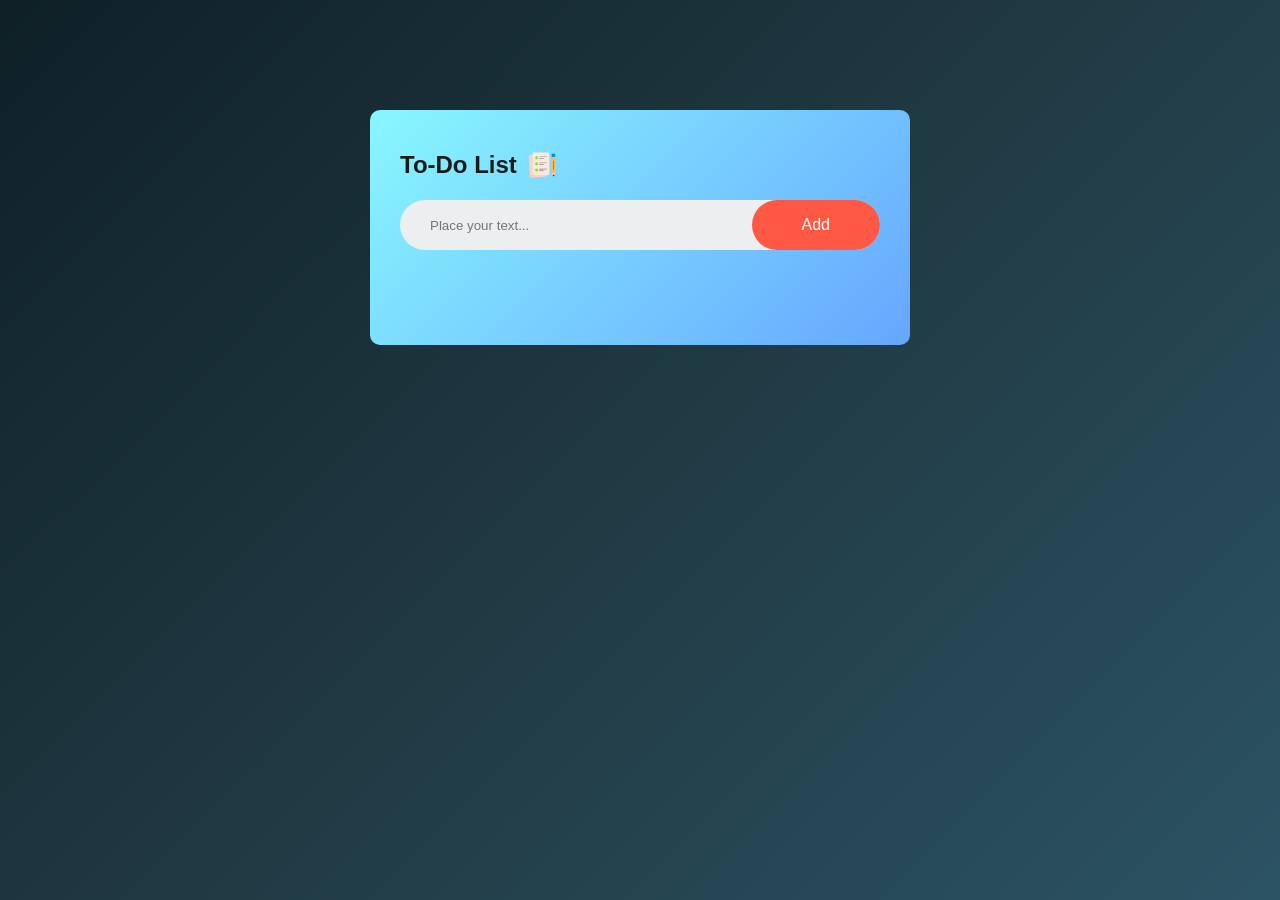
==== 01_TODO_LocalStorage/index.html @ 3b8e4e60 "Add To-Do List Project" ====
<!DOCTYPE html>
<html lang="en">
  <head>
    <meta charset="UTF-8" />
    <meta name="viewport" content="width=device-width, initial-scale=1.0" />
    <title>To-Do List App</title>
    <link rel="stylesheet" href="style.css" />
  </head>
  <body>
    <div class="container">
      <div class="todo-app">
        <h2>To-Do List <img src="images/icon.png" alt="" /></h2>
        <div class="row">
          <input type="text" id="input-box" placeholder="Place your text..." />
          <button onclick="addTask()">Add</button>
        </div>
        <ul id="list-container">
            <!-- <li class="checked">Task1</li>
            <li>Task2</li>
            <li>Task3</li> -->
        </ul>
      </div>
    </div>
    <script src="script.js"></script>
  </body>
</html>
---- 01_TODO_LocalStorage/style.css ----
* {
  font-family: Arial, Helvetica, sans-serif;
  margin: 0;
  padding: 0;
  box-sizing: border-box;
}

.container {
  width: 100%;
  min-height: 100vh;
  background: linear-gradient(135deg, #0f2027, #203a43, #2c5364);
  padding: 10px;
}

.todo-app {
  width: 100%;
  max-width: 540px;
  background: linear-gradient(135deg, #89f7fe, #66a6ff);
  margin: 100px auto 20px;
  padding: 40px 30px 70px;
  border-radius: 10px;
}

.todo-app h2 {
  color: #1a1a1a;
  display: flex;
  align-items: center;
  margin-bottom: 20px;
}

.todo-app h2 img {
  width: 30px;
  margin-left: 10px;
}

.row {
  display: flex;
  align-items: center;
  justify-content: space-between;
  background: #edeef0;
  border-radius: 30px;
  padding-left: 20px;
  margin-bottom: 25px;
}

input {
  flex: 1;
  border: none;
  outline: none;
  background: transparent;
  padding: 10px;
  font-weight: 14px;
}

button {
  border: none;
  outline: none;
  padding: 16px 50px;
  background: #ff5945;
  color: #fff;
  font-size: 16px;
  cursor: pointer;
  border-radius: 40px;
}

ul li {
  position: relative;
  list-style: none;
  font-size: 17px;
  padding: 12px 50px 12px 15px;
  user-select: none;
  cursor: pointer;
  display: flex;
  align-items: center;
  gap: 15px;
}

ul li:before {
  content: '';
  flex-shrink: 0;
  height: 28px;
  width: 28px;
  border-radius: 50%;
  background-image: url(images/unchecked.png);
  background-size: cover;
  background-position: center;
}

ul li.checked {
  color: #555;
  text-decoration: line-through;
}

ul li.checked::before {
  background-image: url(images/checked.png);
}

ul li .task-text {
  flex: 1;
}

ul li .delete {
  position: absolute;
  right: 10px;
  top: 50%;
  transform: translateY(-50%);
  width: 25px;
  height: 25px;
  font-size: 18px;
  line-height: 25px;
  text-align: center;
  color: #555;
  cursor: pointer;
  border-radius: 50%;
}

ul li .delete:hover {
  background: #a9a0a0;
}
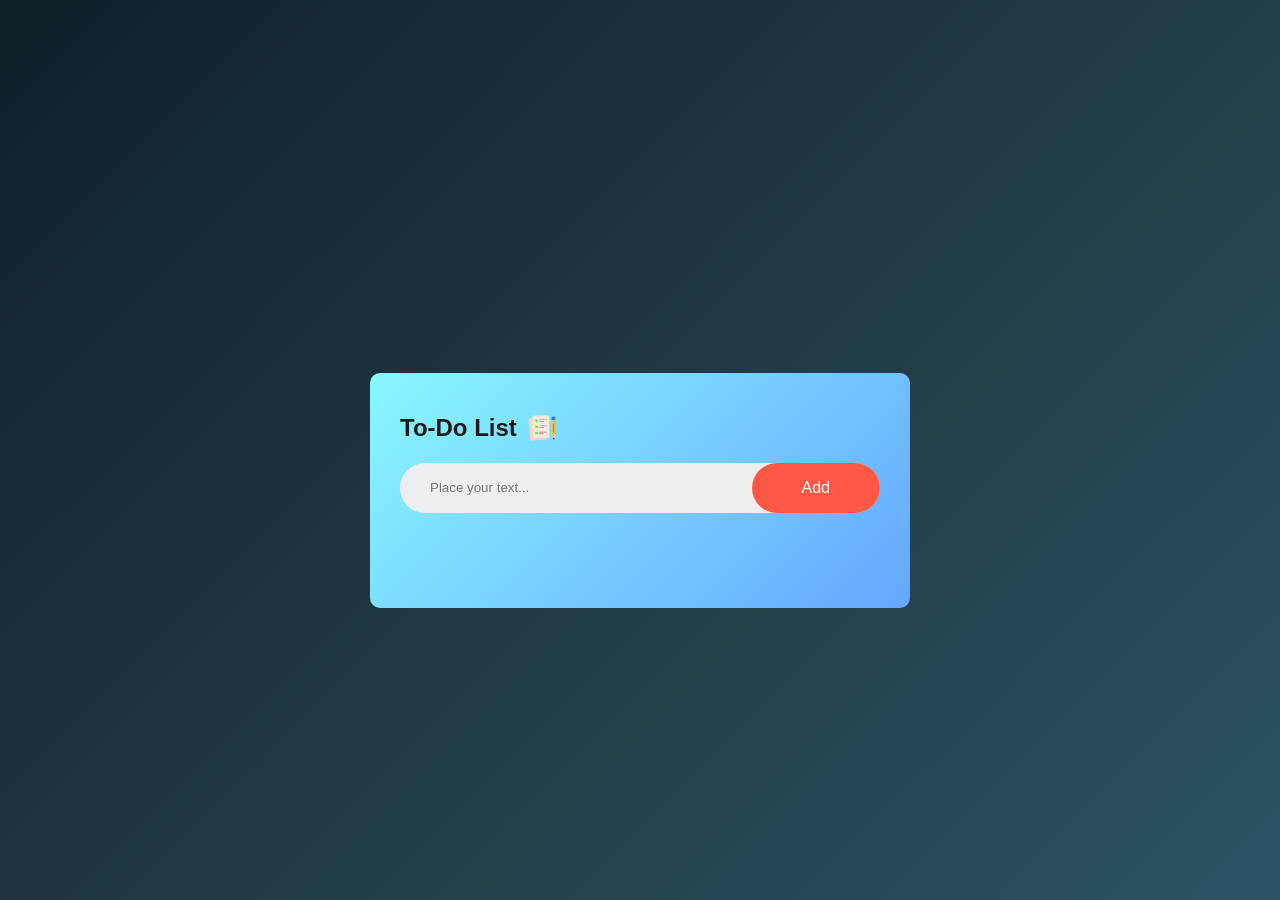
==== commit e7d5aabc: "Test merged in main" ====
--- a/01_TODO_LocalStorage/index.html
+++ b/01_TODO_LocalStorage/index.html
@@ -1,26 +1,26 @@
-<!DOCTYPE html>
-<html lang="en">
-  <head>
-    <meta charset="UTF-8" />
-    <meta name="viewport" content="width=device-width, initial-scale=1.0" />
-    <title>To-Do List App</title>
-    <link rel="stylesheet" href="style.css" />
-  </head>
-  <body>
-    <div class="container">
-      <div class="todo-app">
-        <h2>To-Do List <img src="images/icon.png" alt="" /></h2>
-        <div class="row">
-          <input type="text" id="input-box" placeholder="Place your text..." />
-          <button onclick="addTask()">Add</button>
-        </div>
-        <ul id="list-container">
-            <!-- <li class="checked">Task1</li>
-            <li>Task2</li>
-            <li>Task3</li> -->
-        </ul>
-      </div>
-    </div>
-    <script src="script.js"></script>
-  </body>
-</html>
+<!DOCTYPE html>
+<html lang="en">
+  <head>
+    <meta charset="UTF-8" />
+    <meta name="viewport" content="width=device-width, initial-scale=1.0" />
+    <title>To-Do List App</title>
+    <link rel="stylesheet" href="style.css" />
+  </head>
+  <body>
+    <div class="container">
+      <div class="todo-app">
+        <h2>To-Do List <img src="images/icon.png" alt="" /></h2>
+        <div class="row">
+          <input type="text" id="input-box" placeholder="Place your text..." />
+          <button onclick="addTask()">Add</button>
+        </div>
+        <ul id="list-container">
+            <!-- <li class="checked">Task1</li>
+            <li>Task2</li>
+            <li>Task3</li> -->
+        </ul>
+      </div>
+    </div>
+    <script src="script.js"></script>
+  </body>
+</html>
--- a/01_TODO_LocalStorage/style.css
+++ b/01_TODO_LocalStorage/style.css
@@ -1,119 +1,190 @@
-* {
-  font-family: Arial, Helvetica, sans-serif;
-  margin: 0;
-  padding: 0;
-  box-sizing: border-box;
-}
-
-.container {
-  width: 100%;
-  min-height: 100vh;
-  background: linear-gradient(135deg, #0f2027, #203a43, #2c5364);
-  padding: 10px;
-}
-
-.todo-app {
-  width: 100%;
-  max-width: 540px;
-  background: linear-gradient(135deg, #89f7fe, #66a6ff);
-  margin: 100px auto 20px;
-  padding: 40px 30px 70px;
-  border-radius: 10px;
-}
-
-.todo-app h2 {
-  color: #1a1a1a;
-  display: flex;
-  align-items: center;
-  margin-bottom: 20px;
-}
-
-.todo-app h2 img {
-  width: 30px;
-  margin-left: 10px;
-}
-
-.row {
-  display: flex;
-  align-items: center;
-  justify-content: space-between;
-  background: #edeef0;
-  border-radius: 30px;
-  padding-left: 20px;
-  margin-bottom: 25px;
-}
-
-input {
-  flex: 1;
-  border: none;
-  outline: none;
-  background: transparent;
-  padding: 10px;
-  font-weight: 14px;
-}
-
-button {
-  border: none;
-  outline: none;
-  padding: 16px 50px;
-  background: #ff5945;
-  color: #fff;
-  font-size: 16px;
-  cursor: pointer;
-  border-radius: 40px;
-}
-
-ul li {
-  position: relative;
-  list-style: none;
-  font-size: 17px;
-  padding: 12px 50px 12px 15px;
-  user-select: none;
-  cursor: pointer;
-  display: flex;
-  align-items: center;
-  gap: 15px;
-}
-
-ul li:before {
-  content: '';
-  flex-shrink: 0;
-  height: 28px;
-  width: 28px;
-  border-radius: 50%;
-  background-image: url(images/unchecked.png);
-  background-size: cover;
-  background-position: center;
-}
-
-ul li.checked {
-  color: #555;
-  text-decoration: line-through;
-}
-
-ul li.checked::before {
-  background-image: url(images/checked.png);
-}
-
-ul li .task-text {
-  flex: 1;
-}
-
-ul li .delete {
-  position: absolute;
-  right: 10px;
-  top: 50%;
-  transform: translateY(-50%);
-  width: 25px;
-  height: 25px;
-  font-size: 18px;
-  line-height: 25px;
-  text-align: center;
-  color: #555;
-  cursor: pointer;
-  border-radius: 50%;
-}
-
-ul li .delete:hover {
-  background: #a9a0a0;
-}
+* {
+  font-family: Arial, Helvetica, sans-serif;
+  margin: 0;
+  padding: 0;
+  box-sizing: border-box;
+}
+
+.container {
+  width: 100%;
+  min-height: 100vh;
+  background: linear-gradient(135deg, #0f2027, #203a43, #2c5364);
+  display: flex;
+  justify-content: center; 
+  align-items: center; 
+  padding: 10px;
+}
+
+.todo-app {
+  width: 100%;
+  max-width: 540px;
+  background: linear-gradient(135deg, #89f7fe, #66a6ff);
+  margin: 100px auto 20px;
+  padding: 40px 30px 70px;
+  border-radius: 10px;
+}
+
+.todo-app h2 {
+  color: #1a1a1a;
+  display: flex;
+  align-items: center;
+  margin-bottom: 20px;
+}
+
+.todo-app h2 img {
+  width: 30px;
+  margin-left: 10px;
+}
+
+.row {
+  display: flex;
+  align-items: center;
+  justify-content: space-between;
+  background: #edeef0;
+  border-radius: 30px;
+  padding-left: 20px;
+  margin-bottom: 25px;
+}
+
+input {
+  flex: 1;
+  border: none;
+  outline: none;
+  background: transparent;
+  padding: 10px;
+  font-weight: 14px;
+}
+
+button {
+  border: none;
+  outline: none;
+  padding: 16px 50px;
+  background: #ff5945;
+  color: #fff;
+  font-size: 16px;
+  cursor: pointer;
+  border-radius: 40px;
+}
+
+ul li {
+  position: relative;
+  list-style: none;
+  font-size: 17px;
+  padding: 12px 50px 12px 15px;
+  user-select: none;
+  cursor: pointer;
+  display: flex;
+  align-items: center;
+  gap: 15px;
+}
+
+ul li:before {
+  content: '';
+  flex-shrink: 0;
+  height: 28px;
+  width: 28px;
+  border-radius: 50%;
+  background-image: url(images/unchecked.png);
+  background-size: cover;
+  background-position: center;
+}
+
+ul li.checked {
+  color: #555;
+  text-decoration: line-through;
+}
+
+ul li.checked::before {
+  background-image: url(images/checked.png);
+}
+
+ul li .task-text {
+  flex: 1;
+}
+
+ul li .delete {
+  position: absolute;
+  right: 10px;
+  top: 50%;
+  transform: translateY(-50%);
+  width: 25px;
+  height: 25px;
+  font-size: 18px;
+  line-height: 25px;
+  text-align: center;
+  color: #555;
+  cursor: pointer;
+  border-radius: 50%;
+}
+
+ul li .delete:hover {
+  background: #a9a0a0;
+}
+
+/* Mobile screens: max-width 480px */
+@media (max-width: 480px) {
+  .todo-app {
+    margin: 40px auto;
+    padding: 30px 20px 50px;
+  }
+
+  .row {
+    padding-left: 10px;
+  }
+
+  input {
+    font-size: 14px;
+    padding: 8px;
+  }
+
+  button {
+    padding: 12px 25px;
+    font-size: 14px;
+  }
+
+  ul li {
+    font-size: 15px;
+    padding: 10px 40px 10px 12px;
+  }
+
+  ul li:before {
+    height: 22px;
+    width: 22px;
+  }
+
+  ul li .delete {
+    width: 22px;
+    height: 22px;
+    font-size: 16px;
+    line-height: 22px;
+    right: 5px;
+  }
+}
+
+/* Small phones: max-width 360px */
+@media (max-width: 360px) {
+  .todo-app {
+    padding: 25px 15px 40px;
+  }
+
+  button {
+    padding: 10px 18px;
+    font-size: 13px;
+  }
+
+  input {
+    font-size: 13px;
+  }
+
+  ul li {
+    font-size: 14px;
+    padding: 8px 35px 8px 10px;
+  }
+
+  ul li .delete {
+    width: 20px;
+    height: 20px;
+    font-size: 14px;
+    line-height: 20px;
+  }
+}
